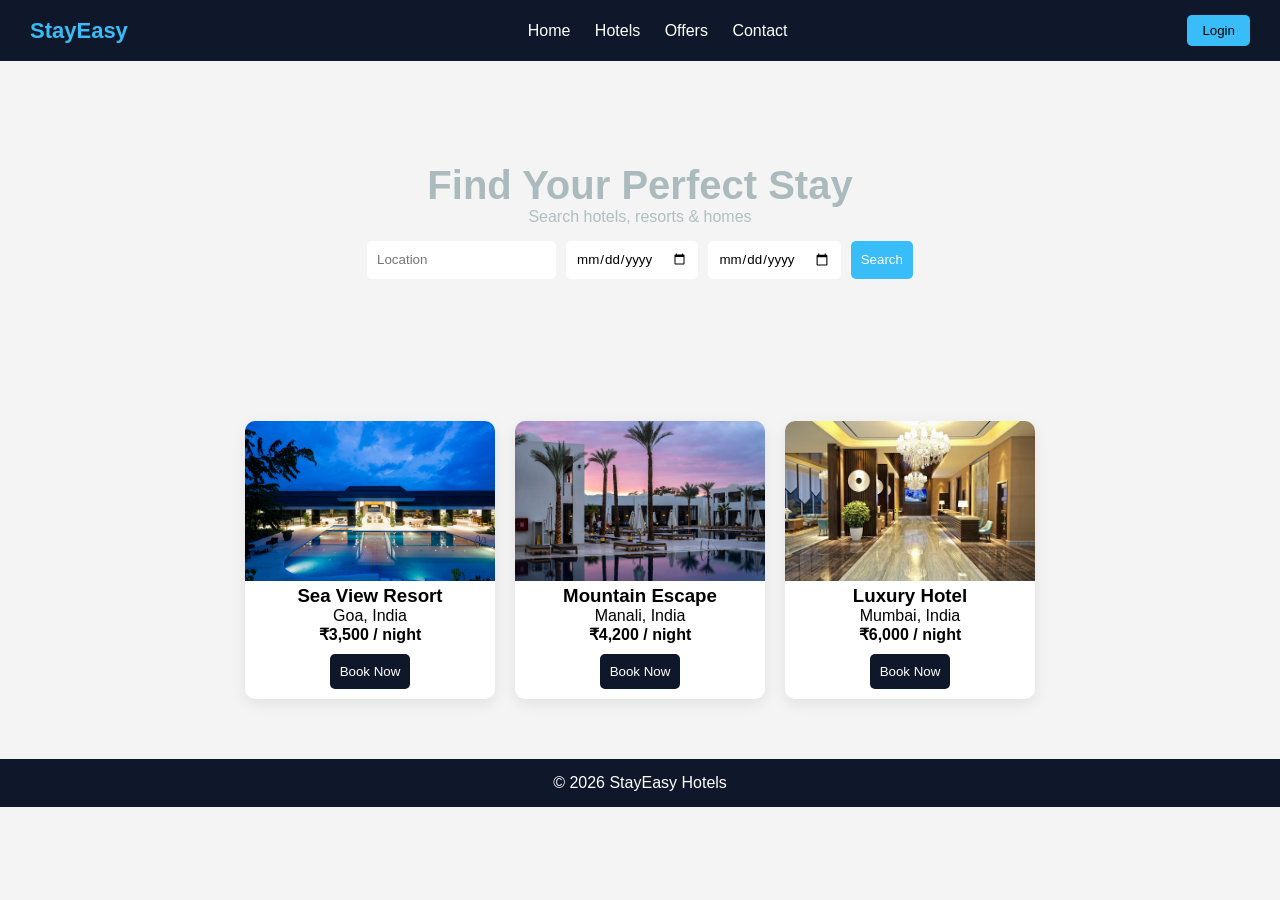
==== index.html @ 0d1196c1 "Add files via upload" ====
<!DOCTYPE html>
<html lang="en">
<head>
<meta charset="UTF-8">
<meta name="viewport" content="width=device-width, initial-scale=1.0">
<title>Hotel Booking UI</title>
<link rel="stylesheet" href="style.css">
</head>
<body>

<header>
    <div class="navbar">
        <div class="logo">StayEasy</div>
        <nav>
            <a href="#">Home</a>
            <a href="#">Hotels</a>
            <a href="#">Offers</a>
            <a href="#">Contact</a>
        </nav>
        <button class="login">Login</button>
    </div>
</header>

<section class="hero">
    <div class="hero-content">
        <h1>Find Your Perfect Stay</h1>
        <p>Search hotels, resorts & homes</p>

        <div class="search-box">
            <input type="text" placeholder="Location">
            <input type="date" >
            <input type="date" >
            <button>Search</button>
        </div>
    </div>
</section>

<section class="hotels">

    <div class="card">
        <img src="beach.jpg">
        <h3>Sea View Resort</h3>
        <p>Goa, India</p>
        <h4>₹3,500 / night</h4>
        <button>Book Now</button>
    </div>

    <div class="card">
        <img src="mountainstay.jpg">
        <h3>Mountain Escape</h3>
        <p>Manali, India</p>
        <h4>₹4,200 / night</h4>
        <button>Book Now</button>
    </div>

    <div class="card">
        <img src="Luxuryhotel.avif">
        <h3>Luxury Hotel</h3>
        <p>Mumbai, India</p>
        <h4>₹6,000 / night</h4>
        <button>Book Now</button>
    </div>

</section>

<footer>
    <p>© 2026 StayEasy Hotels</p>
</footer>

</body>
</html>
---- style.css ----
*{
    margin:0;
    padding:0;
    box-sizing:border-box;
    font-family:Arial;
}

body{
    background:#f4f4f4;
}

/* NAVBAR */
.navbar{
    display:flex;
    justify-content:space-between;
    align-items:center;
    background:#0f172a;
    color:white;
    padding:15px 30px;
}

.logo{
    font-size:22px;
    font-weight:bold;
    color:#38bdf8;
    transition:0.3s ease;
    cursor:pointer;
}

.logo:hover{
    transform:scale(1.05);
}

nav a{
    color:white;
    margin:0 10px;
    text-decoration:none;
    position:relative;
    transition:0.3s ease;
}

nav a::after{
    content:"";
    position:absolute;
    left:0;
    bottom:-5px;
    width:0;
    height:2px;
    background:#38bdf8;
    transition:0.3s ease;
}

nav a:hover::after{
    width:100%;
}

nav a:hover{
    color:#38bdf8;
}

.login{
    background:#38bdf8;
    border:none;
    padding:8px 15px;
    cursor:pointer;
    border-radius:5px;
    transition:0.3s ease;
}

.login:hover{
    background:#0ea5e9;
    transform:scale(1.05);
}

/* HERO */
.hero{
    height:320px;
    background-image: url('https://images.unsplash.com/photo-1501117716987-c8e1ecb2101d?auto=format&fit=crop&w=1400&q=80');
    background-size:cover;
    background-position:center;
    display:flex;
    align-items:center;
    justify-content:center;
    color:white;
}

.hero-content{
    text-align:center;
    animation:fadeIn 0.8s ease-out;
}

.hero h1{
    font-size:40px;
    color: rgba(14, 63, 73, 0.316);
}

.hero p{
    opacity:0.9;
    color: rgba(14, 63, 73, 0.316);
}

@keyframes fadeIn{
    from{opacity:0; transform:translateY(10px)}
    to{opacity:1; transform:translateY(0)}
}

/* SEARCH */
.search-box{
    margin-top:15px;
    display:flex;
    gap:10px;
    justify-content:center;
    flex-wrap:wrap;
}

.search-box input,
.search-box button{
    padding:10px;
    border:none;
    transition:0.25s ease;
    border-radius:5px;
}

.search-box input:focus{
    outline:2px solid #38bdf8;
    transform:scale(1.02);
}

.search-box button{
    background:#38bdf8;
    color:white;
    cursor:pointer;
}  

.search-box button:hover{
    background:#0ea5e9;
    transform:translateY(-2px);
}

/* HOTELS */
.hotels{
    display:flex;
    justify-content:center;
    gap:20px;
    padding:40px;
    flex-wrap:wrap;
}

.card{
    background:white;
    width:250px;
    border-radius:10px;
    overflow:hidden;
    box-shadow:0 5px 15px rgba(0,0,0,0.08);
    text-align:center;
    transition:0.3s ease;
}

.card:hover{
    transform:translateY(-6px);
    box-shadow:0 10px 25px rgba(0,0,0,0.15);
}

.card img{
    width:100%;
    height:160px;
    object-fit:cover;
}

.card button{
    background:#0f172a;
    color:white;
    border:none;
    padding:10px;
    margin:10px 0;
    cursor:pointer;
    border-radius:5px;
    transition:0.25s ease;
}

.card button:hover{
    background:#334155;
    transform:translateY(-2px);
}

/* FOOTER */
footer{
    background:#0f172a;
    color:white;
    text-align:center;
    padding:15px;
    margin-top:20px;
}
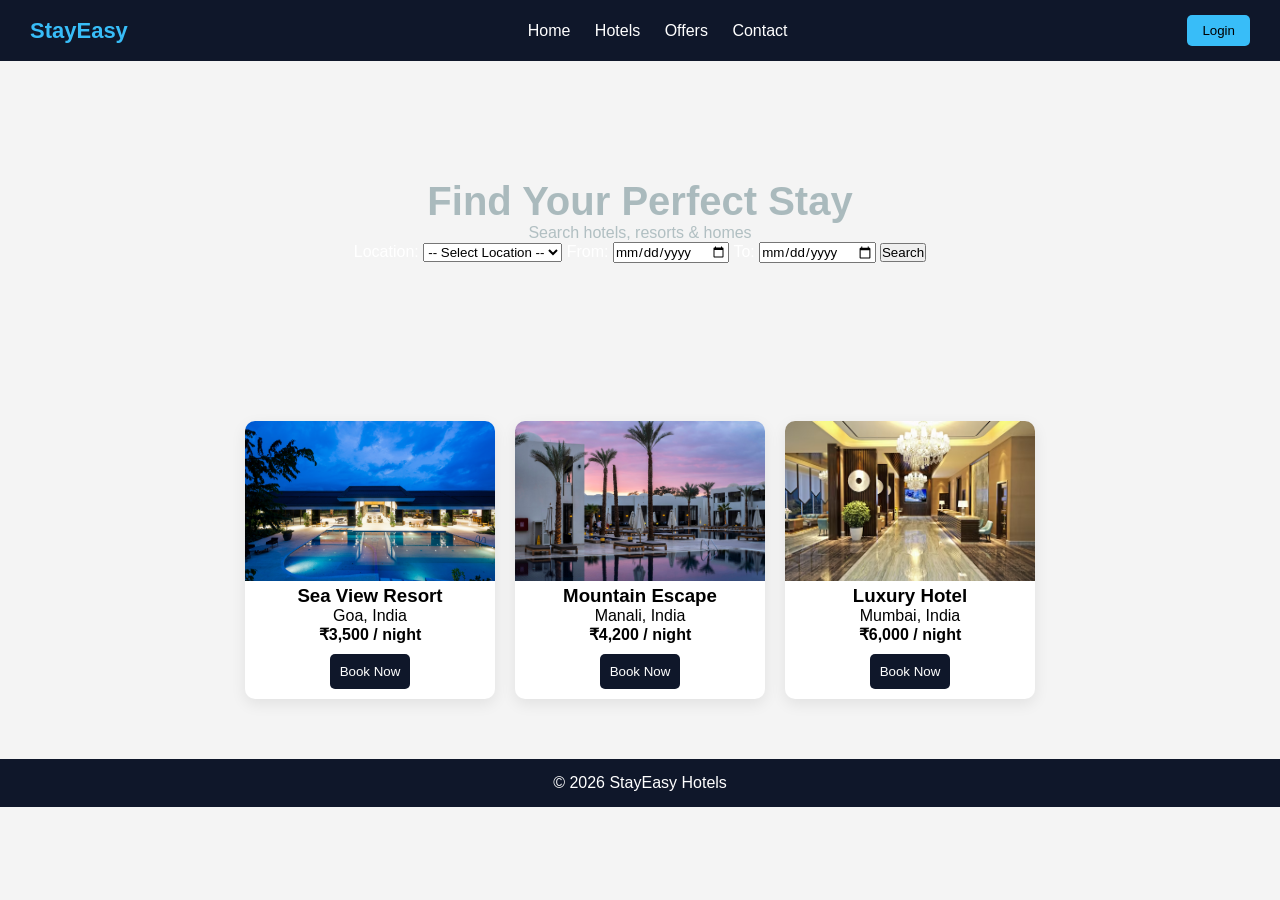
==== commit 2688c567: "Update index.html" ====
--- a/index.html
+++ b/index.html
@@ -3,69 +3,80 @@
 <head>
 <meta charset="UTF-8">
 <meta name="viewport" content="width=device-width, initial-scale=1.0">
-<title>Hotel Booking UI</title>
+<title>StayEasy</title>
 <link rel="stylesheet" href="style.css">
 </head>
 <body>
 
-<header>
-    <div class="navbar">
-        <div class="logo">StayEasy</div>
-        <nav>
-            <a href="#">Home</a>
-            <a href="#">Hotels</a>
-            <a href="#">Offers</a>
-            <a href="#">Contact</a>
-        </nav>
-        <button class="login">Login</button>
-    </div>
-</header>
+    <header>
+        <div class="navbar">
+            <div class="logo">StayEasy</div>
+            <nav>
+                <a href="#">Home</a>
+                <a href="#">Hotels</a>
+                <a href="#">Offers</a>
+                <a href="#">Contact</a>
+            </nav>
+            <button class="login">Login</button>
+        </div>
+    </header>
 
-<section class="hero">
-    <div class="hero-content">
-        <h1>Find Your Perfect Stay</h1>
-        <p>Search hotels, resorts & homes</p>
+    <section class="hero">
+        <div class="hero-content">
+            <h1>Find Your Perfect Stay</h1>
+            <p>Search hotels, resorts & homes</p>
 
-        <div class="search-box">
-            <input type="text" placeholder="Location">
-            <input type="date" >
-            <input type="date" >
-            <button>Search</button>
+            <div class="Search">
+                <label for="Location">Location:</label>
+                <select name="Location" id="Location" required>
+                    <option value="" disabled selected>
+                        -- Select Location --
+                    </option>
+                    <option value="Hyderabad">Hyderabad</option>
+                    <option value="Benguluru">Bengaluru</option>
+                    <option value="Chennai">Chennai</option>
+                    <option value="Vizag">Vizag</option>
+                </select>
+                <label for="Start">From:</label>
+                <input type="date" id="Start">
+                <label for="End">To:</label>
+                <input type="date" id="End">
+                <button>Search</button>
+            </div>
         </div>
-    </div>
-</section>
+    </section>
 
-<section class="hotels">
+    <section class="hotels">
 
-    <div class="card">
-        <img src="beach.jpg">
-        <h3>Sea View Resort</h3>
-        <p>Goa, India</p>
-        <h4>₹3,500 / night</h4>
-        <button>Book Now</button>
-    </div>
+        <div class="card">
+            <img src="beach.jpg">
+            <h3>Sea View Resort</h3>
+            <p>Goa, India</p>
+            <h4>₹3,500 / night</h4>
+            <button>Book Now</button>
+        </div>
 
-    <div class="card">
-        <img src="mountainstay.jpg">
-        <h3>Mountain Escape</h3>
-        <p>Manali, India</p>
-        <h4>₹4,200 / night</h4>
-        <button>Book Now</button>
-    </div>
+        <div class="card">
+            <img src="mountainstay.jpg">
+            <h3>Mountain Escape</h3>
+            <p>Manali, India</p>
+            <h4>₹4,200 / night</h4>
+            <button>Book Now</button>
+        </div>
 
-    <div class="card">
-        <img src="Luxuryhotel.avif">
-        <h3>Luxury Hotel</h3>
-        <p>Mumbai, India</p>
-        <h4>₹6,000 / night</h4>
-        <button>Book Now</button>
-    </div>
+        <div class="card">
+            <img src="Luxuryhotel.avif">
+            <h3>Luxury Hotel</h3>
+            <p>Mumbai, India</p>
+            <h4>₹6,000 / night</h4>
+            <button>Book Now</button>
+        </div>
 
-</section>
+    </section>
 
-<footer>
-    <p>© 2026 StayEasy Hotels</p>
-</footer>
+    <footer>
+        <p>© 2026 StayEasy Hotels</p>
+    </footer>
 
 </body>
 </html>
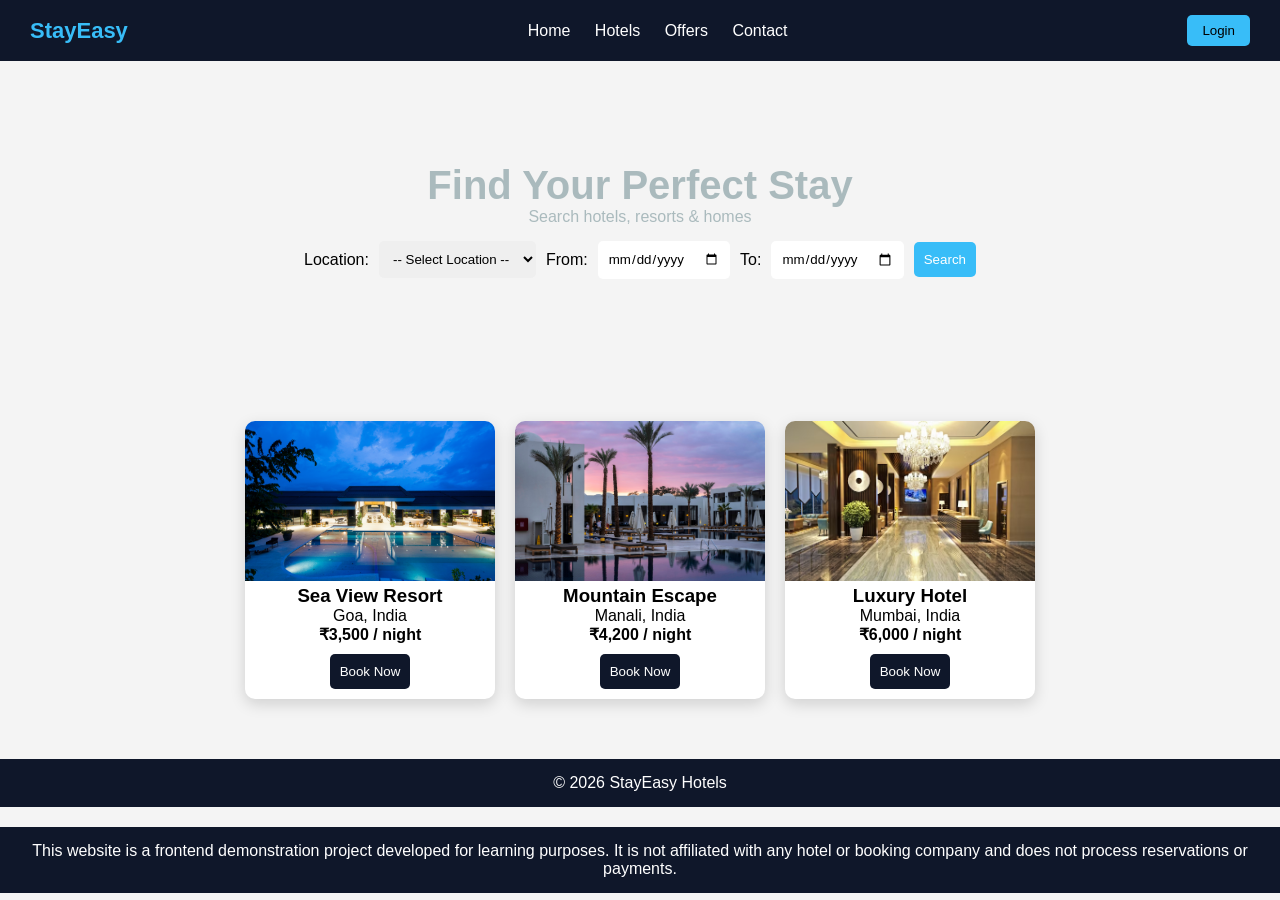
==== commit 74f94889: "Update index.html" ====
--- a/index.html
+++ b/index.html
@@ -3,7 +3,9 @@
 <head>
 <meta charset="UTF-8">
 <meta name="viewport" content="width=device-width, initial-scale=1.0">
-<title>StayEasy</title>
+<meta name="description"
+content="StayEasy is a frontend hotel booking UI demo created using HTML and CSS for educational purposes only.">
+<title>StayEasy - Hotel Booking UI Demo</title>
 <link rel="stylesheet" href="style.css">
 </head>
 <body>
@@ -77,6 +79,12 @@
     <footer>
         <p>© 2026 StayEasy Hotels</p>
     </footer>
+    <footer>
+        <p>
+        This website is a frontend demonstration project developed for learning purposes.
+        It is not affiliated with any hotel or booking company and does not process reservations or payments.
+        </p>
+    </footer>
 
 </body>
 </html>
--- a/style.css
+++ b/style.css
@@ -1,193 +1,162 @@
 *{
-    margin:0;
-    padding:0;
+    margin: 0;
+    padding: 0;
     box-sizing:border-box;
-    font-family:Arial;
+    font-family: Arial;
 }
-
 body{
-    background:#f4f4f4;
+    background: #f4f4f4;
 }
-
-/* NAVBAR */
 .navbar{
-    display:flex;
-    justify-content:space-between;
-    align-items:center;
-    background:#0f172a;
-    color:white;
-    padding:15px 30px;
+    display: flex;
+    justify-content: space-between;
+    align-items: center;
+    color: #ffffff;
+    background: #0f172a;
+    padding: 15px 30px;
+    flex-wrap: wrap;
 }
-
 .logo{
-    font-size:22px;
-    font-weight:bold;
-    color:#38bdf8;
-    transition:0.3s ease;
-    cursor:pointer;
+    font-size: 22px;
+    color: #38bdf8;
+    font-weight: bolder;
+    cursor: pointer;
+    transition: 0.3s ease;
 }
-
 .logo:hover{
-    transform:scale(1.05);
+    transform: scale(1.05);
 }
-
 nav a{
-    color:white;
-    margin:0 10px;
-    text-decoration:none;
-    position:relative;
-    transition:0.3s ease;
+    font-size: 16px;
+    color: #ffffff;
+    margin: 0px 10px;
+    text-decoration: none;
+    transition: 0.3s ease;
+    position: relative;
 }
-
 nav a::after{
-    content:"";
-    position:absolute;
+    content: "";
     left:0;
-    bottom:-5px;
-    width:0;
-    height:2px;
-    background:#38bdf8;
-    transition:0.3s ease;
+    bottom: -5px;
+    width: 0;
+    height: 2px;
+    position: absolute;
+    background: #38bdf8;
+    transition: 0.3s ease;
 }
-
 nav a:hover::after{
     width:100%;
 }
+nav a:hover{
+    color: #38bdf8;
+}
+.login{
+    color: #000000;
+    font-size: 13.33px;
+    border: none;
+    border-radius: 5px;
+    padding: 8px 15px;
+    background:#38bdf8;
+    cursor:pointer;
+    transition: 0.3s ease;
+}
+.login:hover{
+    background:#0ea5e9 ;
+    transform: scale(1.05);
 
-nav a:hover{
-    color:#38bdf8;
 }
+body{
+    background: #f4f4f4;
+}
+.hero{
+    height: 320px;
+    display: flex;
+    justify-content: center;
+    align-items: center;
+}
+.hero-content{
+    text-align: center;
+}
+.hero h1{
+    font-size: 40px;
+    color: #0e3f4951;
+}
+.hero p{
+    color: #0e3f4951;
+}
+.Search{
+    margin-top: 15px;
+    display: flex;
+    gap: 10px;
+    justify-content: center;
+    align-items: center;
+    flex-wrap: wrap;
+}
+.Search input,
+.Search button,
+.Search select{
+    padding: 10px;
+    border: none;
+    border-radius: 5px;
+    transition: 0.3s ease;
+}
+.Search input:focus,
+.Search select:focus{
+    outline: 2px solid #38bdf8;
+    transform: scale(1.02);
+}
+.Search button{
+    background: #38bdf8;
+    color: white;
+    cursor: pointer;
+}
+.Search button:hover{
+    background:#0ea5e9;
+    transform: translateY(-2px);
+}
+.hotels{
+    padding: 40px;
+    display: flex;
+    justify-content: center;
+    gap: 20px;
+    flex-wrap: wrap;
+}
+.card{
+    background: white;
+    width: 250px;
+    text-align: center;
+    border-radius: 10px;
+    overflow: hidden;
+    transition: 0.3s ease;
+    box-shadow:0 5px 15px rgba(0,0,0,0.15);
+}
+.card:hover{
+    transform: translateY(-6px);
+    box-shadow:0 10px 25px rgba(0,0,0,0.15);
 
-.login{
-    background:#38bdf8;
-    border:none;
-    padding:8px 15px;
-    cursor:pointer;
-    border-radius:5px;
-    transition:0.3s ease;
 }
-
-.login:hover{
-    background:#0ea5e9;
-    transform:scale(1.05);
+.card img{
+    width: 100%;
+    height: 160px;
+    object-fit: cover;
 }
-
-/* HERO */
-.hero{
-    height:320px;
-    background-image: url('https://images.unsplash.com/photo-1501117716987-c8e1ecb2101d?auto=format&fit=crop&w=1400&q=80');
-    background-size:cover;
-    background-position:center;
-    display:flex;
-    align-items:center;
-    justify-content:center;
-    color:white;
-}
-
-.hero-content{
-    text-align:center;
-    animation:fadeIn 0.8s ease-out;
-}
-
-.hero h1{
-    font-size:40px;
-    color: rgba(14, 63, 73, 0.316);
-}
-
-.hero p{
-    opacity:0.9;
-    color: rgba(14, 63, 73, 0.316);
-}
-
-@keyframes fadeIn{
-    from{opacity:0; transform:translateY(10px)}
-    to{opacity:1; transform:translateY(0)}
-}
-
-/* SEARCH */
-.search-box{
-    margin-top:15px;
-    display:flex;
-    gap:10px;
-    justify-content:center;
-    flex-wrap:wrap;
-}
-
-.search-box input,
-.search-box button{
-    padding:10px;
-    border:none;
-    transition:0.25s ease;
-    border-radius:5px;
-}
-
-.search-box input:focus{
-    outline:2px solid #38bdf8;
-    transform:scale(1.02);
-}
-
-.search-box button{
-    background:#38bdf8;
-    color:white;
-    cursor:pointer;
-}  
-
-.search-box button:hover{
-    background:#0ea5e9;
-    transform:translateY(-2px);
-}
-
-/* HOTELS */
-.hotels{
-    display:flex;
-    justify-content:center;
-    gap:20px;
-    padding:40px;
-    flex-wrap:wrap;
-}
-
-.card{
-    background:white;
-    width:250px;
-    border-radius:10px;
-    overflow:hidden;
-    box-shadow:0 5px 15px rgba(0,0,0,0.08);
-    text-align:center;
-    transition:0.3s ease;
-}
-
-.card:hover{
-    transform:translateY(-6px);
-    box-shadow:0 10px 25px rgba(0,0,0,0.15);
-}
-
-.card img{
-    width:100%;
-    height:160px;
-    object-fit:cover;
-}
-
 .card button{
     background:#0f172a;
-    color:white;
-    border:none;
-    padding:10px;
-    margin:10px 0;
-    cursor:pointer;
-    border-radius:5px;
-    transition:0.25s ease;
+    color: white;
+    border: none;
+    border-radius: 5px;
+    padding: 10px;
+    margin: 10px 0px;
+    transition: 0.3s ease;
 }
-
 .card button:hover{
     background:#334155;
-    transform:translateY(-2px);
+    transform: translateY(-2px);
 }
-
-/* FOOTER */
 footer{
-    background:#0f172a;
-    color:white;
-    text-align:center;
-    padding:15px;
-    margin-top:20px;
-}+    background: #0f172a;
+    color: white;
+    margin: 20px 0px 0px;
+    padding: 15px;
+    text-align: center;
+}
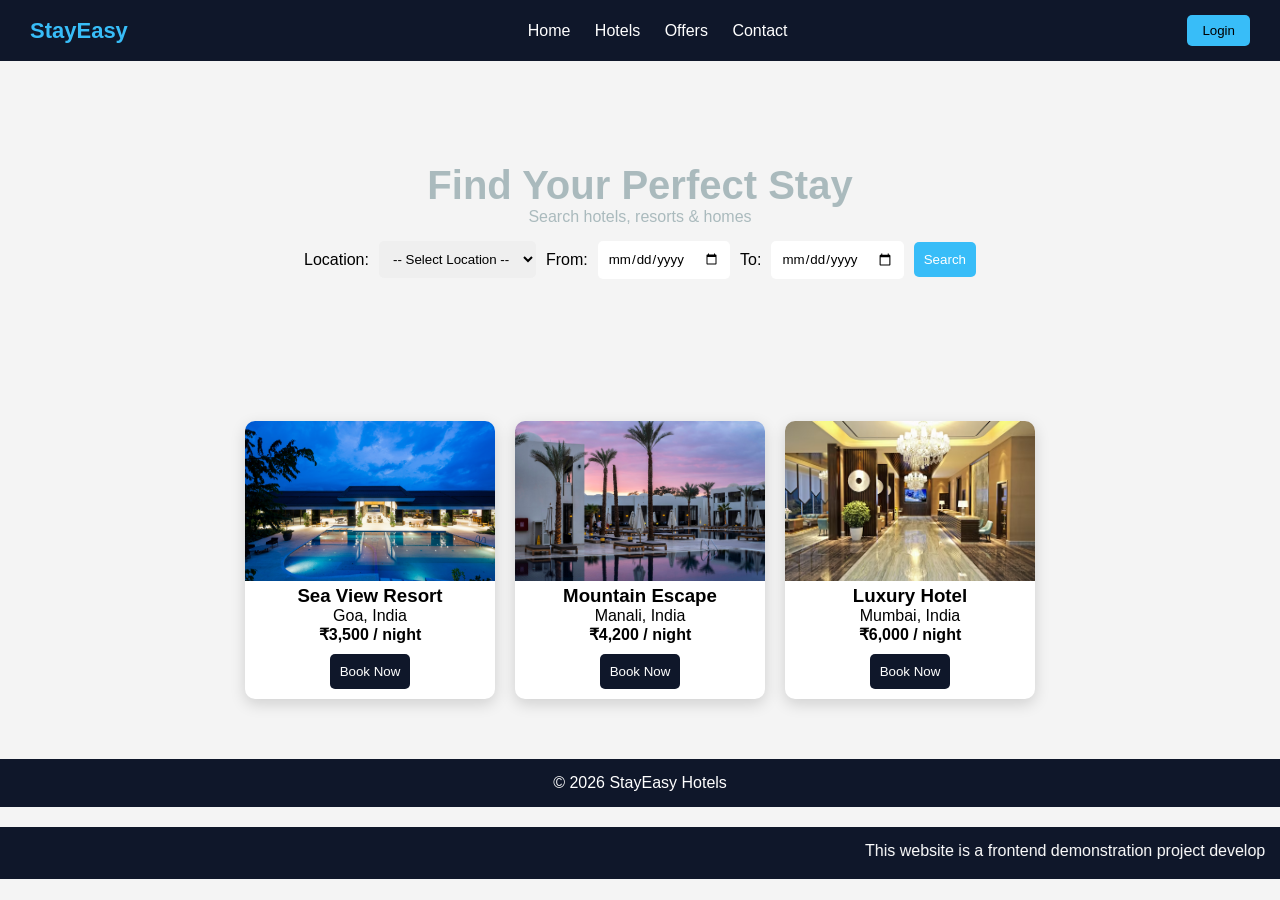
==== commit 5d44ed39: "Update index.html" ====
--- a/index.html
+++ b/index.html
@@ -76,16 +76,15 @@
 
     </section>
 
-    <footer>
+    <footer id="demo1">
         <p>© 2026 StayEasy Hotels</p>
     </footer>
-    <footer>
-        <p>
+    <footer id="demo">
+        <marquee direction="left" behavior="scroll" scrollamount="12">
         This website is a frontend demonstration project developed for learning purposes.
         It is not affiliated with any hotel or booking company and does not process reservations or payments.
-        </p>
+        </marquee>
     </footer>
-
 </body>
 </html>
 
